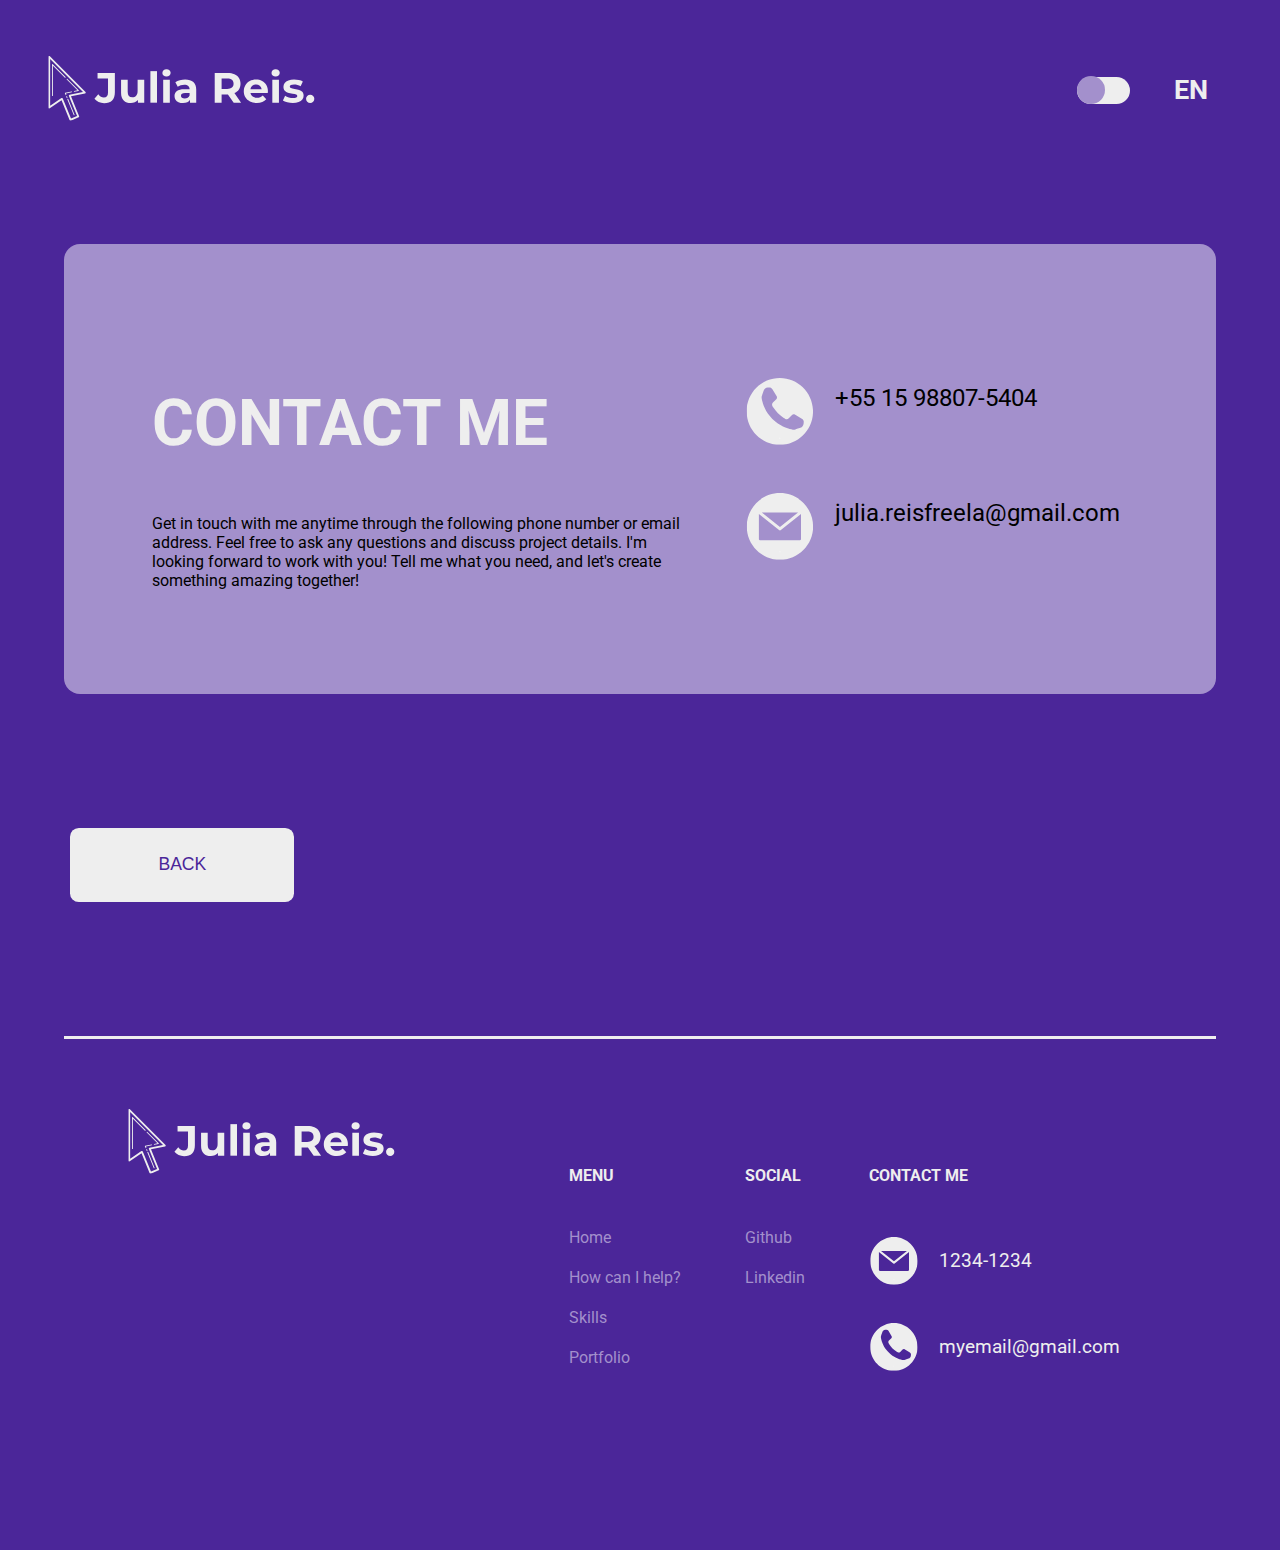
==== contact.html @ 8063c8dd "update dos arquivos" ====
<!DOCTYPE html>
<html lang="en">
<head>
    <meta charset="UTF-8">
    <meta name="viewport" content="width=device-width, initial-scale=1.0">
    <link rel="preconnect" href="https://fonts.googleapis.com">
    <link rel="preconnect" href="https://fonts.gstatic.com" crossorigin>
    <link href="https://fonts.googleapis.com/css2?family=Roboto&display=swap" rel="stylesheet">
    <link href="https://cdn.jsdelivr.net/npm/bootstrap@5.3.2/dist/css/bootstrap.min.css" rel="stylesheet" integrity="sha384-T3c6CoIi6uLrA9TneNEoa7RxnatzjcDSCmG1MXxSR1GAsXEV/Dwwykc2MPK8M2HN" crossorigin="anonymous">
    <link rel="stylesheet" href="./style.css">
    <link href="https://unpkg.com/aos@2.3.1/dist/aos.css" rel="stylesheet">
    <script src="https://unpkg.com/aos@2.3.1/dist/aos.js"></script>
    <title>Julia Reis - Portfolio</title>
</head>
<body>
    <div class="all-content">
        <section class="intro" id="home">
            <header class="intro-header">
                <a href="#"><img id="logo" src="./assets/logo-dark-theme.svg" alt="julia reis"></a>
                <div class="header-nav">
                    <button class="toggle-btn">
                        <div class="btn-indicator">
                            </div>
                    </button>
                    <div class="toggle-lang"><h1>EN</h1></div>
                </div>
            </header>
        </section>
        
        <section class="contact-me" data-aos="fade-up" data-aos-duration="1500" id="about-me">
            <div class="contact-left">
                <h2>Contact me</h2>
                <p>Get in touch with me anytime through the following phone number or email address.
                    Feel free to ask any questions and discuss project details. 
                    I'm looking forward to work with you! 
                    Tell me what you need, and let's create something amazing together!</p>    
            </div>
                <div class="menu">
                <span class="contato"> 
                    <img src="./assets/email-dark.svg" alt="" width="70" >+55 15 98807-5404
                </span>
                <span class="contato"> 
                    <img src="./assets/telefone-dark.svg" alt="" width="70">julia.reisfreela@gmail.com
                </span>
            </div>
        </section>
        <a href="./index.html"><button class="btn-return">Back</button></a>
        <footer>
            <a href="#"><img id="logo-f" src="./assets/logo-dark-theme.svg" alt="julia reis"></a>
            <div class="menus">
                <div class="menu">
                    <h4>menu</h4>
                    <a href="#home" class="menu-item">
                        Home
                    </a>
                    <a href="#about-me" class="menu-item">
                        How can I help?
                    </a>
                    <a href="#skills" class="menu-item">
                        Skills
                    </a>
                    <a href="#portfolio" class="menu-item">
                        Portfolio
                    </a>
                </div>
                <div class="menu">
                    <h4>social</h4>
                    <a href="#home" class="menu-item">
                        Github
                    </a>
                    <a href="#about-me" class="menu-item">
                        Linkedin
                    </a>
                </div>
                <div class=" menu">
                    <h4>Contact me</h4>
                    <span class="contato-footer"> 
                        <img src="./assets/email-dark.svg" alt="" width="50" id="tel">1234-1234
                    </span>
                    <span class="contato-footer"> 
                        <img src="./assets/telefone-dark.svg" alt="" width="50" id="email">myemail@gmail.com
                    </span>
                </div>
            </div>
        </footer>
        
        <script>
            AOS.init();
        </script>
        <script src="https://cdn.jsdelivr.net/npm/bootstrap@5.3.2/dist/js/bootstrap.bundle.min.js" integrity="sha384-C6RzsynM9kWDrMNeT87bh95OGNyZPhcTNXj1NW7RuBCsyN/o0jlpcV8Qyq46cDfL" crossorigin="anonymous"></script>
        <script src="./scripts/dark-mode-contato.js"></script>
    </div>
</body>
</html>
---- style.css ----
body {
  padding: 0%;
  margin: 0%;
  font-family: "Roboto", sans-serif;
  background-color: #4b2699;
}

h1 {
  font-size: 1.7em;
}

h3 {
  font-size: 1.5em;
}

.intro-header {
  display: flex;
  justify-content: space-between;
  align-items: center;
  padding: 2em 3em;
}

.header-nav {
  display: flex;
  align-items: center;
}

.intro {
  background: #4b2699;
  color: #eeeeee;
  margin: 0%;
}
.intro strong {
  color: #a390cc;
}

.toggle-btn {
  background-color: #eeeeee;
  width: 4em;
  height: 2em;
  border-radius: 10em;
  margin: 1.5em;
  padding: 0em;
  position: relative;
  display: flex;
  align-items: center;
  cursor: pointer;
  border: 0em;
}

.btn-indicator {
  background-color: #a390cc;
  width: 2.1em;
  height: 2.1em;
  border-radius: 60%;
  transition: transform 0.3s ease;
}

.toggle-lang {
  margin: 1.5em;
}

.btn-contato {
  margin: 1.5em;
  background: #eeeeee;
  border: 0em;
  border-radius: 0.5em;
  padding: 1.5em;
  text-transform: uppercase;
  color: #4b2699;
  font-size: 1.1em;
}

.btn-contato:hover {
  cursor: pointer;
  transition: 0.2s ease-out;
  scale: 1.1;
}

.intro-welcome {
  display: flex;
  align-items: center;
  justify-content: space-around;
  font-size: 1.9em;
}
.intro-welcome img {
  width: 35%;
}
.intro-welcome h1 {
  font-size: 2.1em;
  margin: 0em;
}
.intro-welcome h2 {
  margin: 0;
}

.welcome-right {
  display: flex;
  flex-direction: column;
}
.welcome-right h1 {
  font-size: 2em;
}
.welcome-right h2 {
  font-size: 1.6em;
}

.about-me {
  background-color: #a390cc;
  margin: 4em;
  border-radius: 1em;
  padding: 2em;
  font-size: 1.5em;
}
.about-me strong {
  color: #eeeeee;
}
.about-me h2 {
  text-transform: uppercase;
  font-size: 2em;
  color: #eeeeee;
}

.skills {
  display: flex;
  justify-content: space-around;
  margin: 4em;
  padding: 2em;
}

.skills-left {
  display: flex;
  flex-direction: column;
  width: 40%;
  color: #eeeeee;
  padding: 2em;
}
.skills-left strong {
  color: #b4a7cf;
}

.darkmode .skills-left strong {
  color: #a390cc;
}

.topic {
  font-size: 5em;
  text-transform: uppercase;
  margin: 0em;
}

.skills-right {
  display: grid;
  grid-template-columns: 1fr 1fr 1fr;
}

.skills-right-item {
  display: flex;
  flex-direction: column;
  align-items: center;
  justify-content: center;
  background-color: #eeeeee;
  margin: 1em;
  padding: 1em 0.5em;
  border-radius: 0.5em;
  border: solid 0.3em #a390cc;
  clip-path: polygon(0 0, 100% 0, 100% calc(100% - 25px), calc(100% - 25px) 100%, 0 100%);
}
.skills-right-item img {
  width: 30%;
}
.skills-right-item strong {
  text-transform: uppercase;
  color: #4b2699;
  font-size: 1.5em;
  margin-top: 0.5em;
}

.item-html:hover {
  border: solid 0.3em #e44d26;
  transition: 0.5s;
}

.item-css:hover {
  border: solid 0.3em #0277bd;
  transition: 0.5s;
}

.item-js:hover {
  border: solid 0.3em #e5b045;
  transition: 0.5s;
}

.item-sass:hover {
  border: solid 0.3em #f06292;
  transition: 0.5s;
}

.item-node:hover {
  border: solid 0.3em #8cc03e;
  transition: 0.5s;
}

.item-git:hover {
  border: solid 0.3em #f03c2e;
  transition: 0.5s;
}

.container-slide {
  display: flex;
  justify-content: space-between;
  width: 50vw;
  height: 50vh;
  border-radius: 10px;
}

.container-items {
  position: absolute;
  display: flex;
  width: 50vw;
  height: 50vh;
  border-radius: 10px;
  overflow: hidden;
}

.item {
  width: 50vw;
  height: 50vh;
  transition: all 1s;
}

.item:first-child {
  margin-left: -100%;
}

.item img {
  width: 50vw;
  height: 50vh;
  border-radius: 10px;
}

.action-button {
  font: bold 30px sans-serif;
  display: flex;
  justify-content: center;
  align-items: center;
  width: 50px;
  color: #000000;
  user-select: none;
  z-index: 1;
}

.action-button:hover {
  cursor: pointer;
}

.portfolio {
  background: #a390cc;
  color: #eeeeee;
  display: flex;
  height: 85vh;
  margin: 4em 0em;
}

.projetos {
  display: flex;
}

.projetos-item {
  padding: 1em;
  margin: 0em;
  width: 40vh;
  display: flex;
  align-items: end;
}

.projetos-item:hover {
  cursor: pointer;
}
.projetos-item:hover .item-info {
  opacity: 1;
  transition: 0.5s ease-in-out;
}

.p1 {
  background-image: url(./assets/teste-vocacional-c.svg);
  background-size: cover;
  background-position-x: center;
}

.p1:hover {
  background-image: linear-gradient(rgba(0, 0, 0, 0.5), rgba(0, 0, 0, 0.5)), url("./assets/teste-vocacional-c.svg");
}

.p2 {
  background-image: url(./assets/la-pausa-c.svg);
  background-size: cover;
  background-position-x: center;
}

.p2:hover {
  background-image: linear-gradient(rgba(0, 0, 0, 0.5), rgba(0, 0, 0, 0.5)), url("./assets/la-pausa-c.svg");
}

.p3 {
  background-image: url(./assets/qual-e-a-musica-c.svg);
  background-size: cover;
  background-position-x: center;
}

.p3:hover {
  background-image: linear-gradient(rgba(0, 0, 0, 0.5), rgba(0, 0, 0, 0.5)), url("./assets/qual-e-a-musica-c.svg");
}

.item-info {
  opacity: 0;
  color: #eeeeee;
  display: flex;
  flex-direction: column;
  align-items: flex-start;
}

.portfolio-intro {
  width: 40%;
  display: flex;
  flex-direction: column;
  justify-content: center;
  padding: 2em;
}
.portfolio-intro h3 {
  margin: 0em;
}

.tag {
  padding: 5px 10px;
  border-radius: 20px;
  font-size: 12px;
  background: #4b2699;
  display: inline-block;
  text-transform: uppercase;
  font-weight: lighter;
  color: #eeeeee;
}

.btn-mais-detalhes {
  border-radius: 1em;
  padding: 0.5em;
  margin: 0.5em 0em;
  border: solid #a390cc;
  font-size: 1.3rem;
  cursor: pointer;
}

.btn-mais-detalhes:hover {
  transition: all 0.2s;
  border: solid #4b2699;
}

.why-me {
  display: flex;
  justify-content: space-between;
  align-items: center;
  color: #eeeeee;
  padding: 4em;
  margin: 8em 4em;
}
.why-me img {
  width: 40%;
}

.cards {
  width: 50%;
}

.card {
  background-color: #eeeeee;
  color: #4b2699;
  padding: 2em 1.5em;
  border-radius: 0.5em;
  margin: 2em 0em;
  display: flex;
  flex-direction: row;
  align-items: center;
}
.card img {
  width: 5em;
  margin-right: 1em;
}

.card-info {
  display: flex;
  flex-direction: column;
}
.card-info strong {
  font-size: 1.5em;
  text-transform: uppercase;
}
.card-info p {
  margin: 0;
}

footer {
  margin: 4em;
  border-top: solid #eeeeee;
  color: #eeeeee;
  padding: 4em;
  display: flex;
  justify-content: space-between;
}
footer h4 {
  text-transform: uppercase;
}

.menus {
  display: flex;
  text-align: center;
}

.menu {
  display: flex;
  flex-direction: column;
  text-align: left;
  align-items: start;
  line-height: 40px;
  margin: 2em;
}
.menu a {
  color: #a390cc;
  text-decoration: none;
}
.menu a:hover {
  color: #eeeeee;
}

.contato-footer {
  width: 100%;
  font-size: 1.2em;
  display: flex;
  align-items: center;
  margin: 1em 0em;
}
.contato-footer img {
  margin-right: 20px;
}

body.darkmode {
  background-color: #eeeeee;
}

.darkmode .toggle-btn {
  background-color: #4b2699;
}

.darkmode .btn-indicator {
  transform: translateX(2em);
  background-color: #a390cc;
}

.darkmode .intro {
  background: #eeeeee;
  color: #4b2699;
}
.darkmode .intro strong {
  color: #a390cc;
}

.darkmode .btn-contato {
  background-color: #4b2699;
  color: #eeeeee;
}

.darkmode .skills-left {
  color: #4b2699;
}

.darkmode .cards .topic {
  color: #4b2699;
}

.darkmode footer {
  border-top: solid #4b2699;
  color: #4b2699;
}

.darkmode .menu a:hover {
  color: #4b2699;
}

.contact-me {
  background-color: #a390cc;
  margin: 4em;
  border-radius: 1em;
  padding: 4em;
  display: flex;
  align-items: center;
}
.contact-me h2 {
  text-transform: uppercase;
  font-size: 4em;
  color: #eeeeee;
}

.contact-left {
  padding: 1.5em;
}

.contato {
  width: 100%;
  font-size: 1.5em;
  display: flex;
  align-items: start;
  margin: 1em 0em;
}
.contato img {
  margin-right: 20px;
}

.btn-return {
  margin: 4em;
  background: #eeeeee;
  border: 0em;
  border-radius: 0.5em;
  padding: 1.5em 5em;
  text-transform: uppercase;
  color: #4b2699;
  font-size: 1.1em;
}

.btn-return:hover {
  cursor: pointer;
  transition: 0.2s ease-out;
  scale: 1.1;
}

.darkmode .btn-return {
  background-color: #4b2699;
  color: #eeeeee;
}

.project {
  background-color: #eeeeee;
  color: #4b2699;
  width: 100%;
  padding: 0em 6em;
  display: flex;
  justify-content: space-between;
}

.project-right {
  padding: 6em;
  display: flex;
  flex-direction: column;
  justify-content: center;
  align-items: flex-start;
}

.tag-p {
  padding: 5px 10px;
  border-radius: 20px;
  font-size: 12px;
  margin-bottom: 1em;
  background: #a390cc;
  display: inline-block;
  text-transform: uppercase;
  font-weight: lighter;
  color: #eeeeee;
}

.btn-site {
  background: #a390cc;
  border: 0em;
  border-radius: 0.5em;
  padding: 1em 5em;
  text-transform: uppercase;
  color: #eeeeee;
  font-size: 1.1em;
}

.btn-site:hover {
  cursor: pointer;
  transition: 0.2s ease-out;
  scale: 1.1;
}

.project-screens {
  padding: 4em;
  color: #eeeeee;
  display: flex;
  align-items: center;
}

.darkmode .project-screens {
  color: #4b2699;
}

.screens {
  margin: 2em 2em 2em 0em;
}

/*# sourceMappingURL=style.css.map */
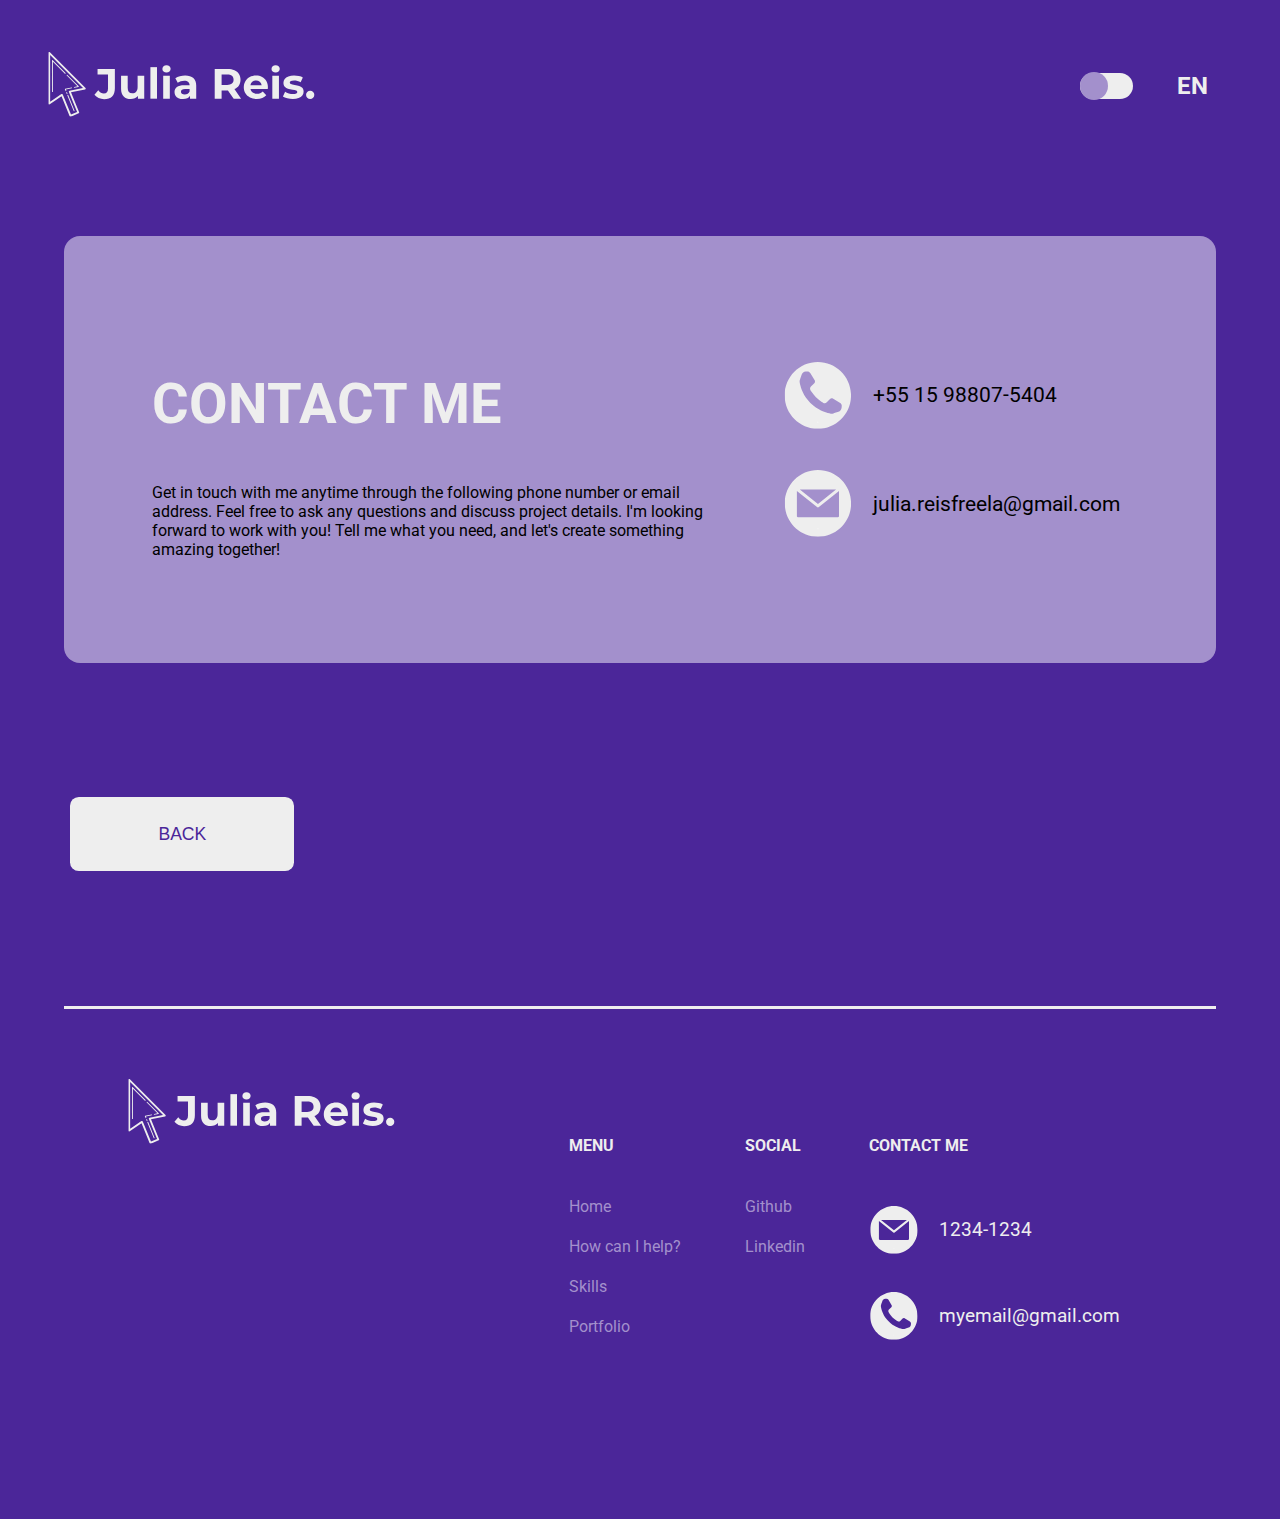
==== commit 0af62926: "retirar transições" ====
--- a/contact.html
+++ b/contact.html
@@ -27,7 +27,7 @@
             </header>
         </section>
         
-        <section class="contact-me" data-aos="fade-up" data-aos-duration="1500" id="about-me">
+        <section class="contact-me" id="about-me">
             <div class="contact-left">
                 <h2>Contact me</h2>
                 <p>Get in touch with me anytime through the following phone number or email address.
--- a/style.css
+++ b/style.css
@@ -6,11 +6,11 @@
 }
 
 h1 {
-  font-size: 1.7em;
+  font-size: 1.5em;
 }
 
 h3 {
-  font-size: 1.5em;
+  font-size: 1.3em;
 }
 
 .intro-header {
@@ -81,13 +81,13 @@
   display: flex;
   align-items: center;
   justify-content: space-around;
-  font-size: 1.9em;
+  font-size: 2em;
 }
 .intro-welcome img {
   width: 35%;
 }
 .intro-welcome h1 {
-  font-size: 2.1em;
+  font-size: 1.9em;
   margin: 0em;
 }
 .intro-welcome h2 {
@@ -99,10 +99,10 @@
   flex-direction: column;
 }
 .welcome-right h1 {
-  font-size: 2em;
+  font-size: 1.8em;
 }
 .welcome-right h2 {
-  font-size: 1.6em;
+  font-size: 1.4em;
 }
 
 .about-me {
@@ -110,14 +110,14 @@
   margin: 4em;
   border-radius: 1em;
   padding: 2em;
-  font-size: 1.5em;
+  font-size: 1.3em;
 }
 .about-me strong {
   color: #eeeeee;
 }
 .about-me h2 {
   text-transform: uppercase;
-  font-size: 2em;
+  font-size: 1.8em;
   color: #eeeeee;
 }
 
@@ -144,7 +144,7 @@
 }
 
 .topic {
-  font-size: 5em;
+  font-size: 4.5em;
   text-transform: uppercase;
   margin: 0em;
 }
@@ -172,7 +172,7 @@
 .skills-right-item strong {
   text-transform: uppercase;
   color: #4b2699;
-  font-size: 1.5em;
+  font-size: 1.3em;
   margin-top: 0.5em;
 }
 
@@ -325,7 +325,7 @@
   display: flex;
   flex-direction: column;
   justify-content: center;
-  padding: 2em;
+  padding: 2em 4em;
 }
 .portfolio-intro h3 {
   margin: 0em;
@@ -392,7 +392,7 @@
   flex-direction: column;
 }
 .card-info strong {
-  font-size: 1.5em;
+  font-size: 1.3em;
   text-transform: uppercase;
 }
 .card-info p {
@@ -496,7 +496,7 @@
 }
 .contact-me h2 {
   text-transform: uppercase;
-  font-size: 4em;
+  font-size: 3.5em;
   color: #eeeeee;
 }
 
@@ -506,9 +506,9 @@
 
 .contato {
   width: 100%;
-  font-size: 1.5em;
-  display: flex;
-  align-items: start;
+  font-size: 1.3em;
+  display: flex;
+  align-items: center;
   margin: 1em 0em;
 }
 .contato img {
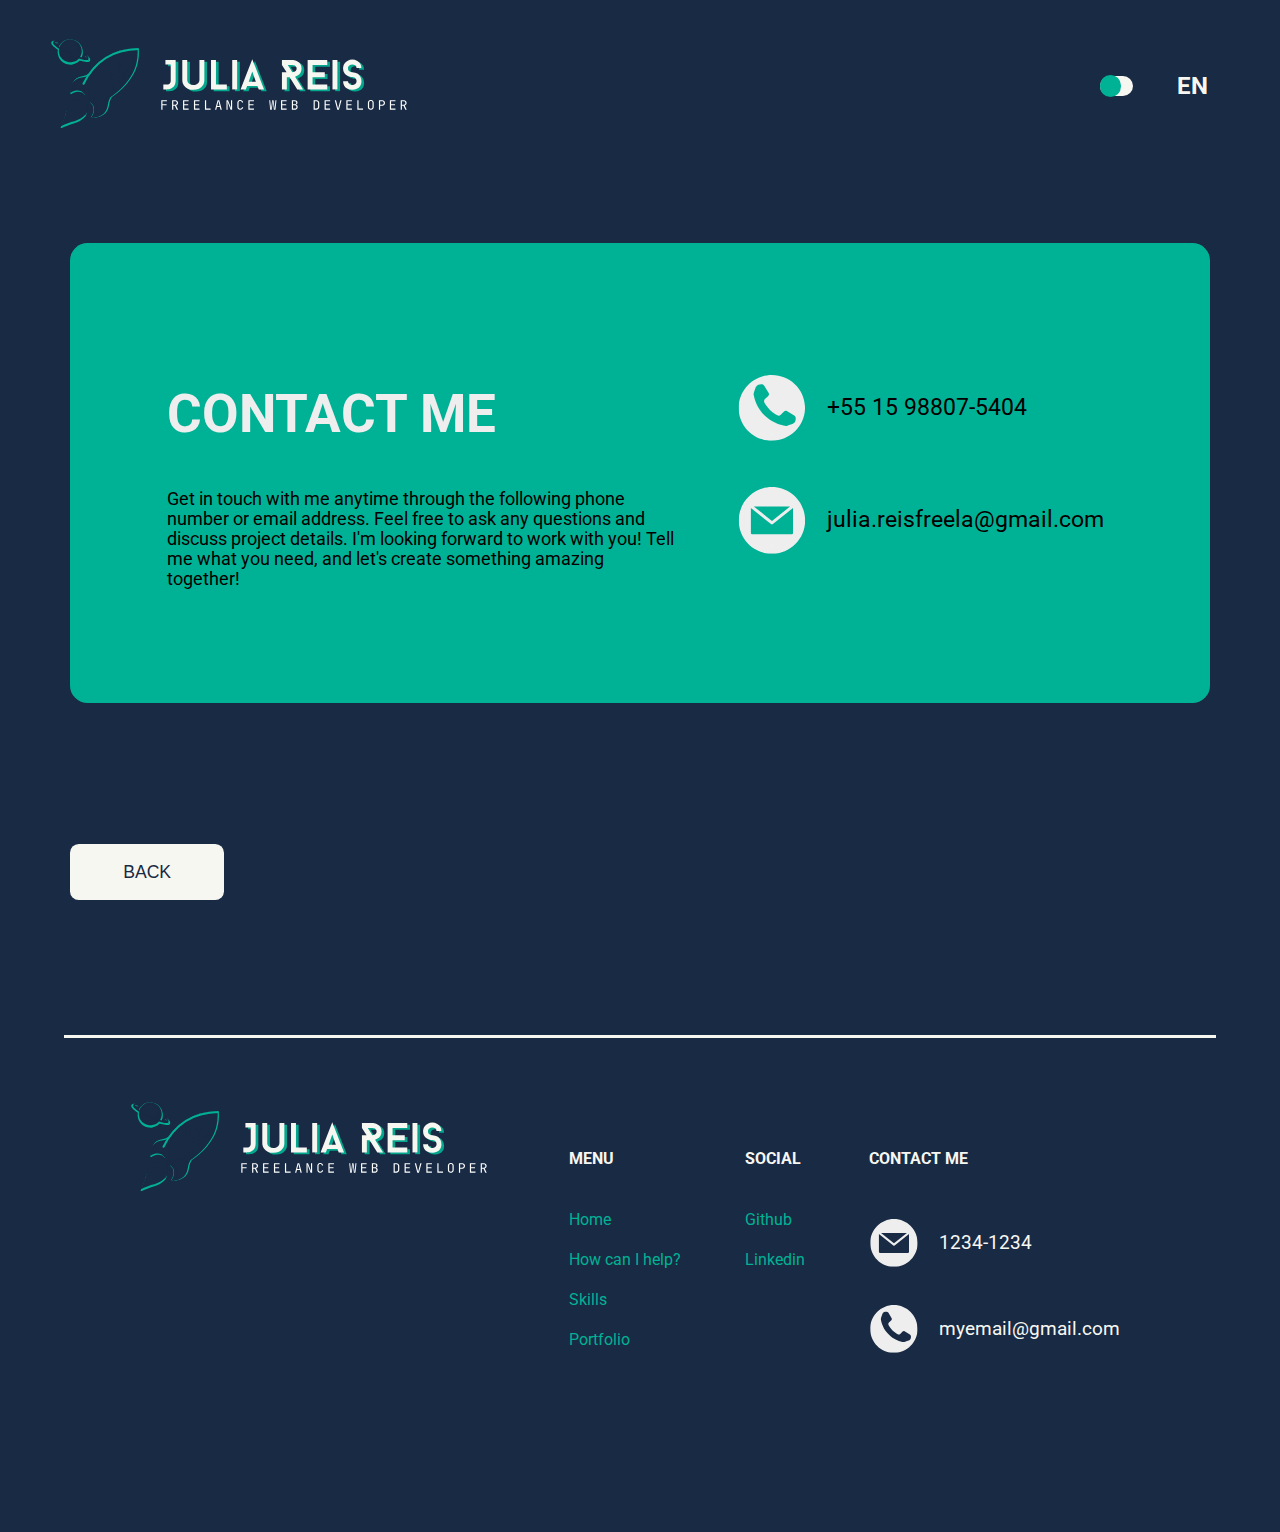
==== commit 644b0613: "updated design" ====
--- a/contact.html
+++ b/contact.html
@@ -16,7 +16,7 @@
     <div class="all-content">
         <section class="intro" id="home">
             <header class="intro-header">
-                <a href="#"><img id="logo" src="./assets/logo-dark-theme.svg" alt="julia reis"></a>
+                <a href="index.html"><img id="logo" src="./assets/logo-dark-theme.svg" alt="julia reis"></a>
                 <div class="header-nav">
                     <button class="toggle-btn">
                         <div class="btn-indicator">
--- a/style.css
+++ b/style.css
@@ -1,10 +1,38 @@
+@charset "UTF-8";
 body {
   padding: 0%;
   margin: 0%;
   font-family: "Roboto", sans-serif;
-  background-color: #4b2699;
-}
-
+  background-color: #192a44;
+}
+
+.background {
+  width: 100%;
+  height: 100%;
+  position: relative;
+  overflow: hidden;
+}
+
+.sphere {
+  position: absolute;
+  width: 4px;
+  height: 4px;
+  border-radius: 50%;
+  background: rgba(255, 255, 255, 0.8);
+  animation: move 10s infinite ease-in-out;
+  pointer-events: none;
+  z-index: 1;
+}
+
+/* Animação de movimento */
+@keyframes move {
+  0%, 100% {
+    transform: translateY(0) translateX(0);
+  }
+  50% {
+    transform: translateY(calc(var(--dy) * 1px)) translateX(calc(var(--dx) * 1px));
+  }
+}
 h1 {
   font-size: 1.5em;
 }
@@ -20,24 +48,29 @@
   padding: 2em 3em;
 }
 
+#logo {
+  position: relative;
+  z-index: 2;
+}
+
 .header-nav {
   display: flex;
   align-items: center;
 }
 
 .intro {
-  background: #4b2699;
-  color: #eeeeee;
+  background: #192a44;
+  color: #F7F7F2;
   margin: 0%;
 }
 .intro strong {
-  color: #a390cc;
+  color: #00B295;
 }
 
 .toggle-btn {
-  background-color: #eeeeee;
-  width: 4em;
-  height: 2em;
+  background-color: #F7F7F2;
+  width: 2.5em;
+  height: 1.5em;
   border-radius: 10em;
   margin: 1.5em;
   padding: 0em;
@@ -49,9 +82,9 @@
 }
 
 .btn-indicator {
-  background-color: #a390cc;
-  width: 2.1em;
-  height: 2.1em;
+  background-color: #00B295;
+  width: 1.6em;
+  height: 1.6em;
   border-radius: 60%;
   transition: transform 0.3s ease;
 }
@@ -62,55 +95,44 @@
 
 .btn-contato {
   margin: 1.5em;
-  background: #eeeeee;
+  background: #F7F7F2;
   border: 0em;
   border-radius: 0.5em;
-  padding: 1.5em;
-  text-transform: uppercase;
-  color: #4b2699;
+  padding: 1.1em;
+  text-transform: uppercase;
+  color: #192a44;
   font-size: 1.1em;
 }
 
 .btn-contato:hover {
   cursor: pointer;
   transition: 0.2s ease-out;
-  scale: 1.1;
+  scale: 1.05;
 }
 
 .intro-welcome {
   display: flex;
-  align-items: center;
-  justify-content: space-around;
+  flex-direction: column;
+  align-items: center;
   font-size: 2em;
-}
-.intro-welcome img {
-  width: 35%;
+  padding: 2.5em;
+  margin: 0em 1em 2em 1em;
 }
 .intro-welcome h1 {
-  font-size: 1.9em;
-  margin: 0em;
+  font-size: 1.8em;
 }
 .intro-welcome h2 {
-  margin: 0;
-}
-
-.welcome-right {
-  display: flex;
-  flex-direction: column;
-}
-.welcome-right h1 {
-  font-size: 1.8em;
-}
-.welcome-right h2 {
   font-size: 1.4em;
 }
 
 .about-me {
-  background-color: #a390cc;
+  background-color: #00B295;
   margin: 4em;
-  border-radius: 1em;
+  border-radius: 0.5em;
   padding: 2em;
   font-size: 1.3em;
+  position: relative;
+  z-index: 10;
 }
 .about-me strong {
   color: #eeeeee;
@@ -132,15 +154,17 @@
   display: flex;
   flex-direction: column;
   width: 40%;
-  color: #eeeeee;
+  color: #F7F7F2;
   padding: 2em;
+  position: relative;
+  z-index: 10;
 }
 .skills-left strong {
-  color: #b4a7cf;
+  color: #00B295;
 }
 
 .darkmode .skills-left strong {
-  color: #a390cc;
+  color: #00B295;
 }
 
 .topic {
@@ -159,19 +183,21 @@
   flex-direction: column;
   align-items: center;
   justify-content: center;
-  background-color: #eeeeee;
+  background-color: #F7F7F2;
   margin: 1em;
   padding: 1em 0.5em;
   border-radius: 0.5em;
-  border: solid 0.3em #a390cc;
+  border: solid 0.3em #00B295;
   clip-path: polygon(0 0, 100% 0, 100% calc(100% - 25px), calc(100% - 25px) 100%, 0 100%);
+  position: relative;
+  z-index: 10;
 }
 .skills-right-item img {
   width: 30%;
 }
 .skills-right-item strong {
   text-transform: uppercase;
-  color: #4b2699;
+  color: #192a44;
   font-size: 1.3em;
   margin-top: 0.5em;
 }
@@ -255,11 +281,13 @@
 }
 
 .portfolio {
-  background: #a390cc;
-  color: #eeeeee;
+  background: #00B295;
+  color: #F7F7F2;
   display: flex;
   height: 85vh;
   margin: 4em 0em;
+  position: relative;
+  z-index: 10;
 }
 
 .projetos {
@@ -314,7 +342,7 @@
 
 .item-info {
   opacity: 0;
-  color: #eeeeee;
+  color: #F7F7F2;
   display: flex;
   flex-direction: column;
   align-items: flex-start;
@@ -335,37 +363,37 @@
   padding: 5px 10px;
   border-radius: 20px;
   font-size: 12px;
-  background: #4b2699;
+  background: #00B295;
   display: inline-block;
   text-transform: uppercase;
   font-weight: lighter;
-  color: #eeeeee;
+  color: #F7F7F2;
 }
 
 .btn-mais-detalhes {
-  border-radius: 1em;
-  padding: 0.5em;
+  background-color: #F7F7F2;
+  border-radius: 0.5em;
+  border: 0em;
+  padding: 0.5em 1em;
   margin: 0.5em 0em;
-  border: solid #a390cc;
   font-size: 1.3rem;
   cursor: pointer;
 }
 
 .btn-mais-detalhes:hover {
   transition: all 0.2s;
-  border: solid #4b2699;
 }
 
 .why-me {
   display: flex;
   justify-content: space-between;
   align-items: center;
-  color: #eeeeee;
+  color: #F7F7F2;
   padding: 4em;
-  margin: 8em 4em;
+  margin: 4em;
 }
 .why-me img {
-  width: 40%;
+  width: 50%;
 }
 
 .cards {
@@ -373,14 +401,16 @@
 }
 
 .card {
-  background-color: #eeeeee;
-  color: #4b2699;
+  background-color: #F7F7F2;
+  color: #192a44;
   padding: 2em 1.5em;
   border-radius: 0.5em;
   margin: 2em 0em;
   display: flex;
   flex-direction: row;
   align-items: center;
+  position: relative;
+  z-index: 2;
 }
 .card img {
   width: 5em;
@@ -401,8 +431,8 @@
 
 footer {
   margin: 4em;
-  border-top: solid #eeeeee;
-  color: #eeeeee;
+  border-top: solid #F7F7F2;
+  color: #F7F7F2;
   padding: 4em;
   display: flex;
   justify-content: space-between;
@@ -423,13 +453,14 @@
   align-items: start;
   line-height: 40px;
   margin: 2em;
+  margin-top: 1em;
 }
 .menu a {
-  color: #a390cc;
+  color: #00B295;
   text-decoration: none;
 }
 .menu a:hover {
-  color: #eeeeee;
+  color: #F7F7F2;
 }
 
 .contato-footer {
@@ -444,59 +475,64 @@
 }
 
 body.darkmode {
-  background-color: #eeeeee;
+  background-color: #F7F7F2;
 }
 
 .darkmode .toggle-btn {
-  background-color: #4b2699;
+  background-color: #192a44;
 }
 
 .darkmode .btn-indicator {
-  transform: translateX(2em);
-  background-color: #a390cc;
+  transform: translateX(1em);
+  background-color: #00B295;
 }
 
 .darkmode .intro {
-  background: #eeeeee;
-  color: #4b2699;
+  background: #F7F7F2;
+  color: #192a44;
 }
 .darkmode .intro strong {
-  color: #a390cc;
+  color: #00B295;
 }
 
 .darkmode .btn-contato {
-  background-color: #4b2699;
-  color: #eeeeee;
+  background-color: #192a44;
+  color: #F7F7F2;
 }
 
 .darkmode .skills-left {
-  color: #4b2699;
+  color: #192a44;
 }
 
 .darkmode .cards .topic {
-  color: #4b2699;
+  color: #192a44;
 }
 
 .darkmode footer {
-  border-top: solid #4b2699;
-  color: #4b2699;
+  border-top: solid #192a44;
+  color: #192a44;
 }
 
 .darkmode .menu a:hover {
-  color: #4b2699;
+  color: #192a44;
+}
+
+.darkmode .sphere {
+  background-color: rgba(25, 42, 68, 0.5490196078);
 }
 
 .contact-me {
-  background-color: #a390cc;
+  background-color: #00B295;
   margin: 4em;
   border-radius: 1em;
   padding: 4em;
   display: flex;
   align-items: center;
+  font-size: 1.1em;
 }
 .contact-me h2 {
   text-transform: uppercase;
-  font-size: 3.5em;
+  font-size: 3em;
   color: #eeeeee;
 }
 
@@ -517,29 +553,29 @@
 
 .btn-return {
   margin: 4em;
-  background: #eeeeee;
+  background: #F7F7F2;
   border: 0em;
   border-radius: 0.5em;
-  padding: 1.5em 5em;
-  text-transform: uppercase;
-  color: #4b2699;
+  padding: 1em 3em;
+  text-transform: uppercase;
+  color: #192a44;
   font-size: 1.1em;
 }
 
 .btn-return:hover {
   cursor: pointer;
   transition: 0.2s ease-out;
-  scale: 1.1;
+  scale: 1.05;
 }
 
 .darkmode .btn-return {
-  background-color: #4b2699;
-  color: #eeeeee;
+  background-color: #192a44;
+  color: #F7F7F2;
 }
 
 .project {
-  background-color: #eeeeee;
-  color: #4b2699;
+  background-color: #F7F7F2;
+  color: #192a44;
   width: 100%;
   padding: 0em 6em;
   display: flex;
@@ -559,38 +595,38 @@
   border-radius: 20px;
   font-size: 12px;
   margin-bottom: 1em;
-  background: #a390cc;
+  background: #00B295;
   display: inline-block;
   text-transform: uppercase;
   font-weight: lighter;
-  color: #eeeeee;
+  color: #F7F7F2;
 }
 
 .btn-site {
-  background: #a390cc;
+  background: #00B295;
   border: 0em;
   border-radius: 0.5em;
-  padding: 1em 5em;
-  text-transform: uppercase;
-  color: #eeeeee;
+  padding: 1em 3em;
+  text-transform: uppercase;
+  color: #F7F7F2;
   font-size: 1.1em;
 }
 
 .btn-site:hover {
   cursor: pointer;
   transition: 0.2s ease-out;
-  scale: 1.1;
+  scale: 1.05;
 }
 
 .project-screens {
   padding: 4em;
-  color: #eeeeee;
+  color: #F7F7F2;
   display: flex;
   align-items: center;
 }
 
 .darkmode .project-screens {
-  color: #4b2699;
+  color: #192a44;
 }
 
 .screens {
